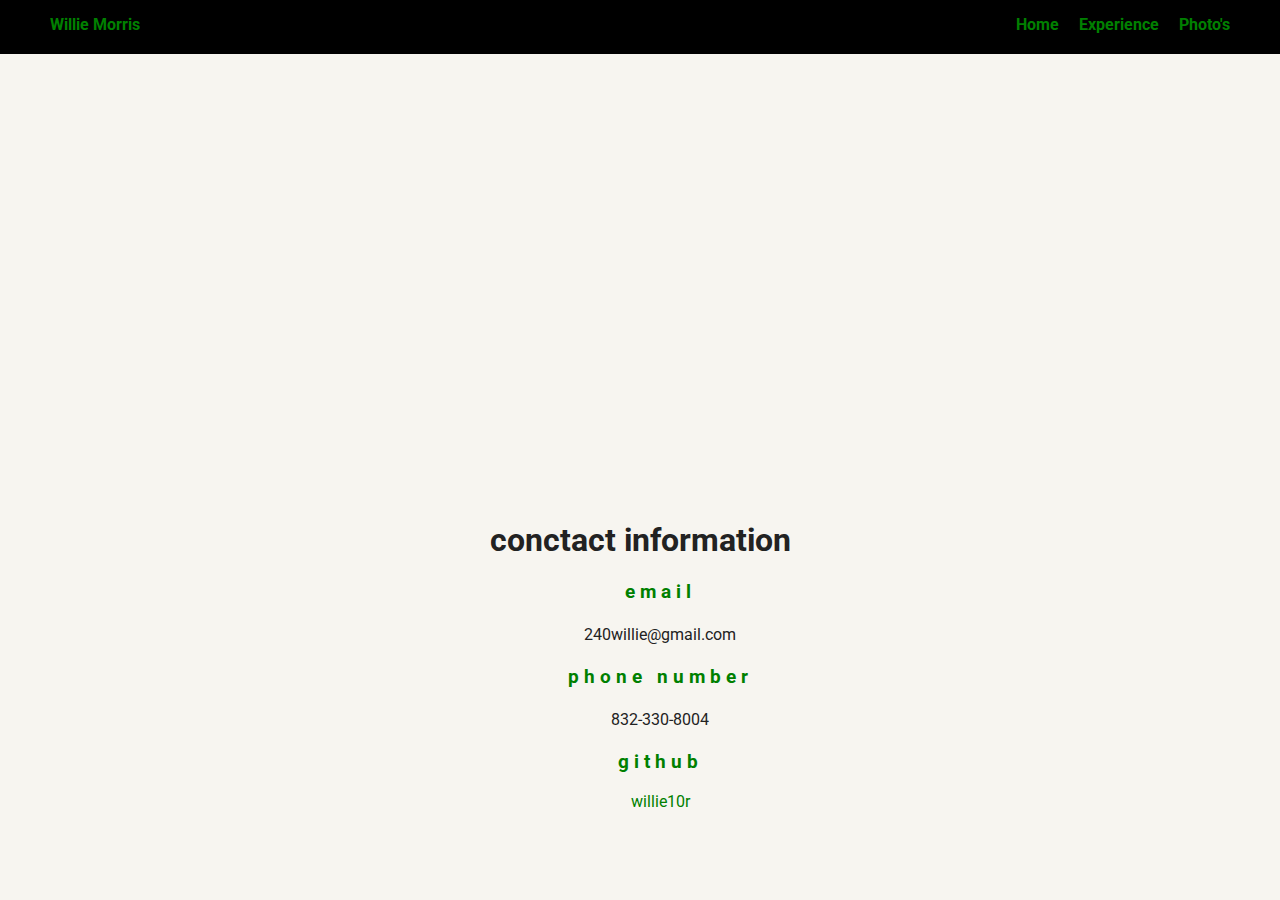
==== pages/contact.html @ 02ffa648 "Add files via upload" ====
<!DOCTYPE html>
<html lang="en">
<head>
    <meta charset="UTF-8">
    <meta http-equiv="X-UA-Compatible" content="IE=edge">
    <meta name="viewport" content="width=device-width, initial-scale=1.0">
    <link rel="stylesheet" href="/css/styles.css">
    <link href="https://fonts.googleapis.com/css?family=Muli%7CRoboto:400,300,500,700,900" rel="stylesheet"></head>
    <title>contact</title>
</head>
<body>
    <div class="main-nav">
        <ul class="nav">
          <li class="name">Willie Morris</li>
          <li><a href="/index.html">Home</a></li>
          <li><a href="resume.html">Experience</a></li>
          <li><a href="photo's.html">Photo's</a></li>
        </ul>
    </div>
    <header></header>
    <main>
      <h1>conctact information</h1>
      <ul style="list-style: none;">
        <li>
          <h3>email</h3>
          <p>240willie@gmail.com</p>
        </li>
        <li>
          <h3>phone number</h3>
          <p>832-330-8004</p>
        </li>
        <li>
          <h3>github</h3>
          <a href="https://github.com/Willie10r">willie10r</a>
        </li>


      </ul>


    </main>
    
</body>
</html>
---- css/styles.css ----
/* Global Layout Set-up */
* { 
  box-sizing: border-box;
}
  
body {
  margin: 0;
  padding: 0;
  text-align: center;
  font-family: 'Roboto', sans-serif;
  color: #222;
  background: #f7f5f0;
}
/* Link Styles */
h2 {
  color:green
}
h4 {
  color: green;
}
.green {
  color: green;
}

a {
  text-decoration: none;
  color: green;
}
a:hover {
  color: #6633ff;
}

/* Section Styles */

.main-nav {
  width: 100%;
  background: black;
  min-height: 30px;
  padding: 10px;
  position: fixed;
  text-align: center;
}
.nav {
  display: flex;
  justify-content: space-around;
  font-weight: 700;
  list-style-type: none;
  margin: 0 auto;
  padding: 0;
}
.nav .name {
  display: none;
}
.nav li {
  padding: 5px 10px 10px 10px;
}
.nav a {
  transition: all .5s;
}
.nav a:hover {
  color: white
}

header {
  text-align: center;
  background: url('/images/ontrack.webp') no-repeat center ;
  background-size: cover;
  width: 100vw;
  overflow: hidden;
  padding-top: 60px;
}
header {
  line-height: 1.5;
}
header .profile-image {
  margin-top: 50px;
  width: 150px;
  height: 150px;
  border-radius: 50%;
  border: 3px solid green;
  transition: all .5s;
}
header .profile-image:hover {
  transform: scale(2) rotate(360deg);
}
.tag {
  background-color: green;
  color: black;
  padding: 10px;
  border-radius: 5px;
  display: table;
  margin: 10px auto;
} 
.location {
  background-color: green;
  color: rgb(0, 0, 0);
}
.card {
  margin: 10px 30px;
  padding: 20px 40px 40px;
  max-width: 500px;
  text-align: left;
  background: #fff;
  border-bottom: 4px solid #ccc;
  border-radius: 6px;
}
.card:hover {
  border-color: #ff99ff;
}

ul.skills {
  padding: 0;
  text-align: center;
}

.skills li {
  border-radius: 6px;
  display: inline-block;
  background: #ff9904;
  color: white;
  padding: 5px 10px;
  margin: 2px;
}

.skills li:nth-child(odd) {
  background: #0399ff;
}

footer {
  width: 100%;
  min-height: 30px;
  padding: 20px 0 40px 20px;
}

footer .copyright {
  top: -8px;
  margin-right: 20px;
  font-size: .75em;
}

footer ul {
  list-style-type: none;
  margin: 0;
  padding: 0;
}

footer ul li {
  display: inline-block;
}

a.social {
  display: inline-block;
  text-indent: -9999px;
  margin-left: 5px;
  width: 30px;
  height: 30px;
  background-size: 30px 30px;
  opacity: .5;
  transition: all .25s;
}
a.twitter {
  background-image: url(/images/insta.svg);
}
a.linkedin {
  background-image: url(/images/linkedin.svg);
}
a.github {
  background-image: url(/images/github.svg);
}
a.social:hover {
  opacity: 1;
}
.clearfix {
  clear: both;
}

/* Styles for larger screens */
@media screen and (min-width: 720px) {
  
  .flex {
      display: flex;
      max-width: 1200px;
      justify-content: space-around;
      margin: 0 auto;
  }

  header {
    min-height: 450px;
  }

  .nav {
    max-width: 1200px;
  }

  .nav .name {
    display: block;
    margin-right: auto;
    color: green;
  }

  main {
    padding-top: 50px;
  }

  main p {
    line-height: 1.6em;
  }

  footer {
    font-size: 1.3em;
    max-width: 1200px;
    margin: 40px auto;
  }

}
h3 {
   color: green;
   letter-spacing: 5px;
 
}

.card-title {
text-align: center;
 color: black;
  border: solid black 3px;
  border-radius: 10px;
  margin-top: 50px;
}

.pro-pic {
  border-radius: 50px;
 width: 20vw;

}
  
.pic-des {
  font-weight: bold;
}

.pic-gall {
margin: 5px;
border: 1px solid green;
float: left;

}
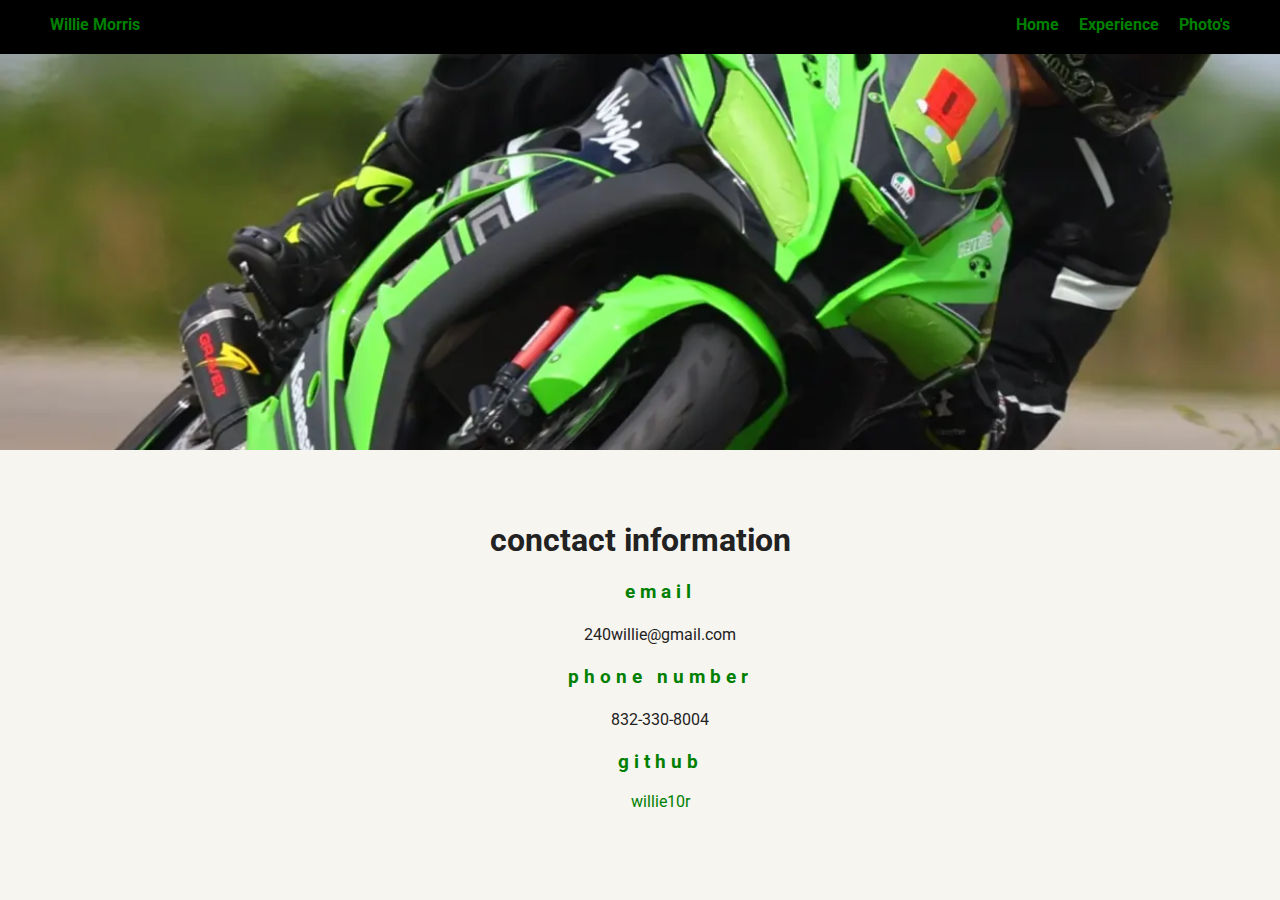
==== commit 26d3803f: "Fixing errors" ====
--- a/pages/contact.html
+++ b/pages/contact.html
@@ -1,26 +1,29 @@
 <!DOCTYPE html>
 <html lang="en">
-<head>
-    <meta charset="UTF-8">
-    <meta http-equiv="X-UA-Compatible" content="IE=edge">
-    <meta name="viewport" content="width=device-width, initial-scale=1.0">
-    <link rel="stylesheet" href="/css/styles.css">
-    <link href="https://fonts.googleapis.com/css?family=Muli%7CRoboto:400,300,500,700,900" rel="stylesheet"></head>
+  <head>
+    <meta charset="UTF-8" />
+    <meta http-equiv="X-UA-Compatible" content="IE=edge" />
+    <meta name="viewport" content="width=device-width, initial-scale=1.0" />
+    <link rel="stylesheet" href="/css/styles.css" />
+    <link
+      href="https://fonts.googleapis.com/css?family=Muli%7CRoboto:400,300,500,700,900"
+      rel="stylesheet"
+    />
     <title>contact</title>
-</head>
-<body>
+  </head>
+  <body>
     <div class="main-nav">
-        <ul class="nav">
-          <li class="name">Willie Morris</li>
-          <li><a href="/index.html">Home</a></li>
-          <li><a href="resume.html">Experience</a></li>
-          <li><a href="photo's.html">Photo's</a></li>
-        </ul>
+      <ul class="nav">
+        <li class="name">Willie Morris</li>
+        <li><a href="/index.html">Home</a></li>
+        <li><a href="resume.html">Experience</a></li>
+        <li><a href="photo's.html">Photo's</a></li>
+      </ul>
     </div>
     <header></header>
     <main>
       <h1>conctact information</h1>
-      <ul style="list-style: none;">
+      <ul style="list-style: none">
         <li>
           <h3>email</h3>
           <p>240willie@gmail.com</p>
@@ -33,12 +36,7 @@
           <h3>github</h3>
           <a href="https://github.com/Willie10r">willie10r</a>
         </li>
-
-
       </ul>
-
-
     </main>
-    
-</body>
-</html>+  </body>
+</html>
--- a/css/styles.css
+++ b/css/styles.css
@@ -1,4 +1,5 @@
 /* Global Layout Set-up */
+/* git test */
 * { 
   box-sizing: border-box;
 }
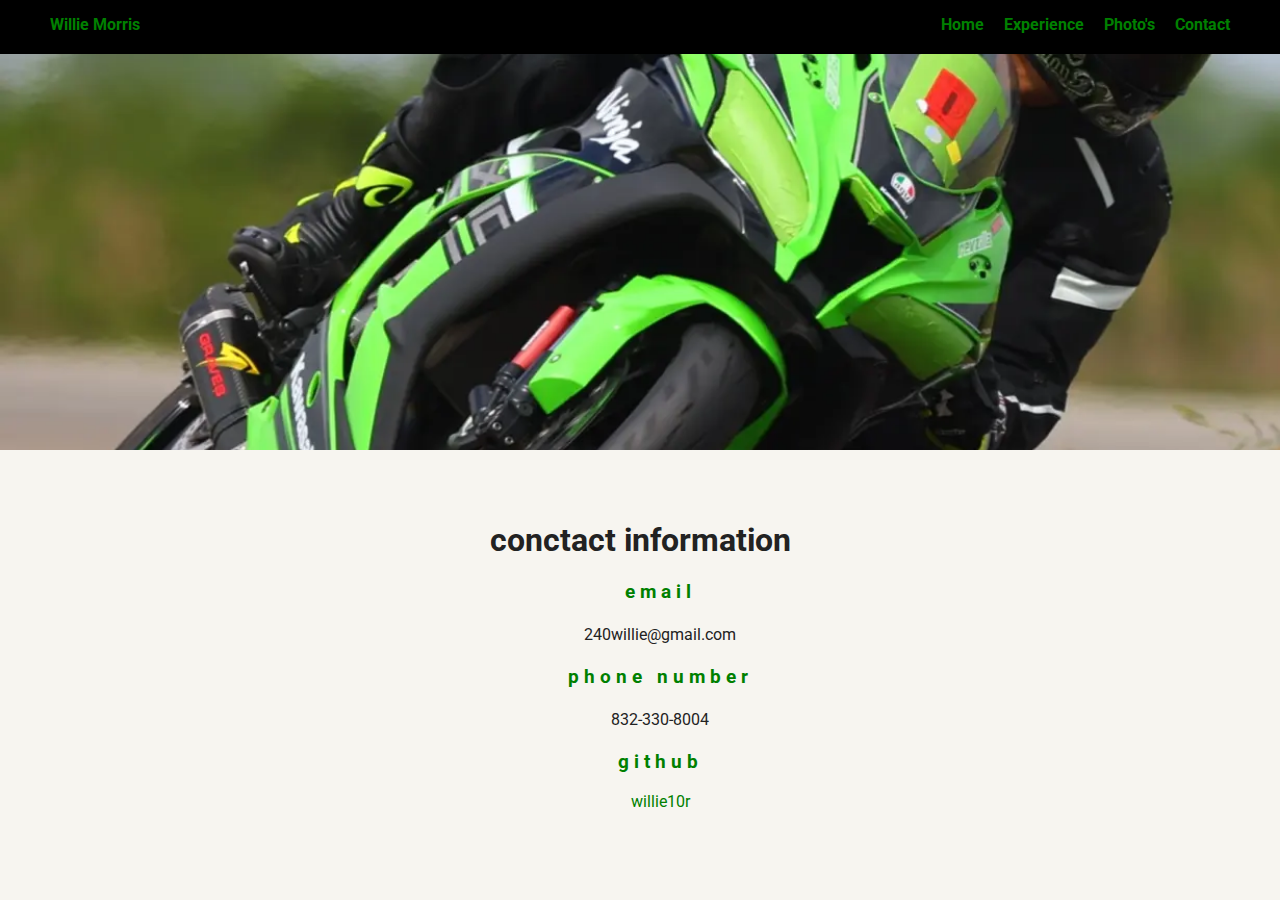
==== commit 5763964b: "fixing mistakes" ====
--- a/pages/contact.html
+++ b/pages/contact.html
@@ -4,7 +4,7 @@
     <meta charset="UTF-8" />
     <meta http-equiv="X-UA-Compatible" content="IE=edge" />
     <meta name="viewport" content="width=device-width, initial-scale=1.0" />
-    <link rel="stylesheet" href="/css/styles.css" />
+    <link rel="stylesheet" href="../css/styles.css" />
     <link
       href="https://fonts.googleapis.com/css?family=Muli%7CRoboto:400,300,500,700,900"
       rel="stylesheet"
@@ -12,14 +12,15 @@
     <title>contact</title>
   </head>
   <body>
-    <div class="main-nav">
+    <nav class="main-nav">
       <ul class="nav">
         <li class="name">Willie Morris</li>
         <li><a href="/index.html">Home</a></li>
         <li><a href="resume.html">Experience</a></li>
-        <li><a href="photo's.html">Photo's</a></li>
+        <li><a href="photos.html">Photo's</a></li>
+        <li><a href="contact.html">Contact</a></li>
       </ul>
-    </div>
+    </nav>
     <header></header>
     <main>
       <h1>conctact information</h1>
--- a/css/styles.css
+++ b/css/styles.css
@@ -1,5 +1,4 @@
 /* Global Layout Set-up */
-/* git test */
 * { 
   box-sizing: border-box;
 }
@@ -64,7 +63,7 @@
 
 header {
   text-align: center;
-  background: url('/images/ontrack.webp') no-repeat center ;
+  background: url('../images/ontrack.webp') no-repeat center ;
   background-size: cover;
   width: 100vw;
   overflow: hidden;
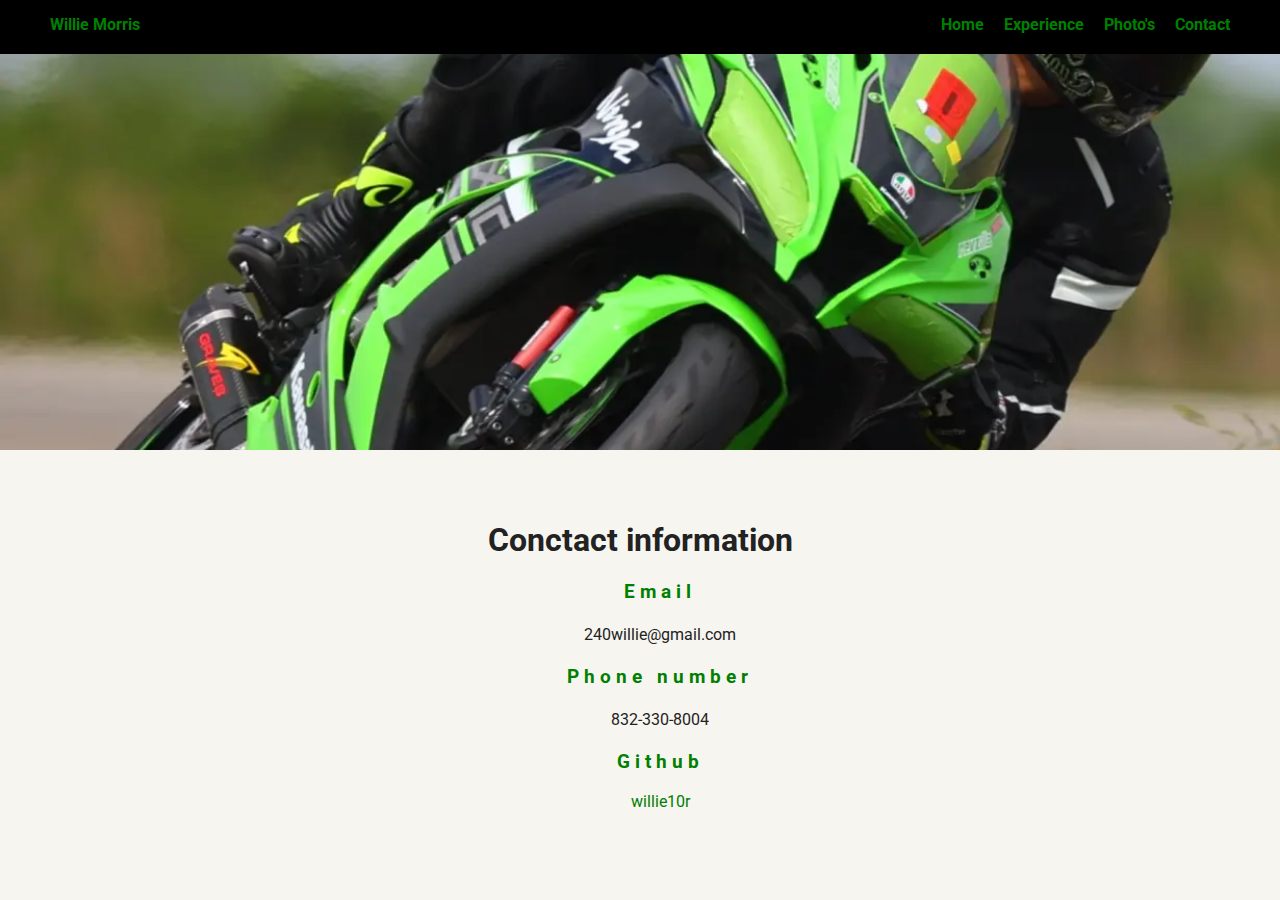
==== commit fb195c35: "fixing more mistakes" ====
--- a/pages/contact.html
+++ b/pages/contact.html
@@ -9,13 +9,13 @@
       href="https://fonts.googleapis.com/css?family=Muli%7CRoboto:400,300,500,700,900"
       rel="stylesheet"
     />
-    <title>contact</title>
+    <title>Contact</title>
   </head>
   <body>
     <nav class="main-nav">
       <ul class="nav">
         <li class="name">Willie Morris</li>
-        <li><a href="/index.html">Home</a></li>
+        <li><a href="../index.html">Home</a></li>
         <li><a href="resume.html">Experience</a></li>
         <li><a href="photos.html">Photo's</a></li>
         <li><a href="contact.html">Contact</a></li>
@@ -23,18 +23,18 @@
     </nav>
     <header></header>
     <main>
-      <h1>conctact information</h1>
+      <h1>Conctact information</h1>
       <ul style="list-style: none">
         <li>
-          <h3>email</h3>
+          <h3>Email</h3>
           <p>240willie@gmail.com</p>
         </li>
         <li>
-          <h3>phone number</h3>
+          <h3>Phone number</h3>
           <p>832-330-8004</p>
         </li>
         <li>
-          <h3>github</h3>
+          <h3>Github</h3>
           <a href="https://github.com/Willie10r">willie10r</a>
         </li>
       </ul>
